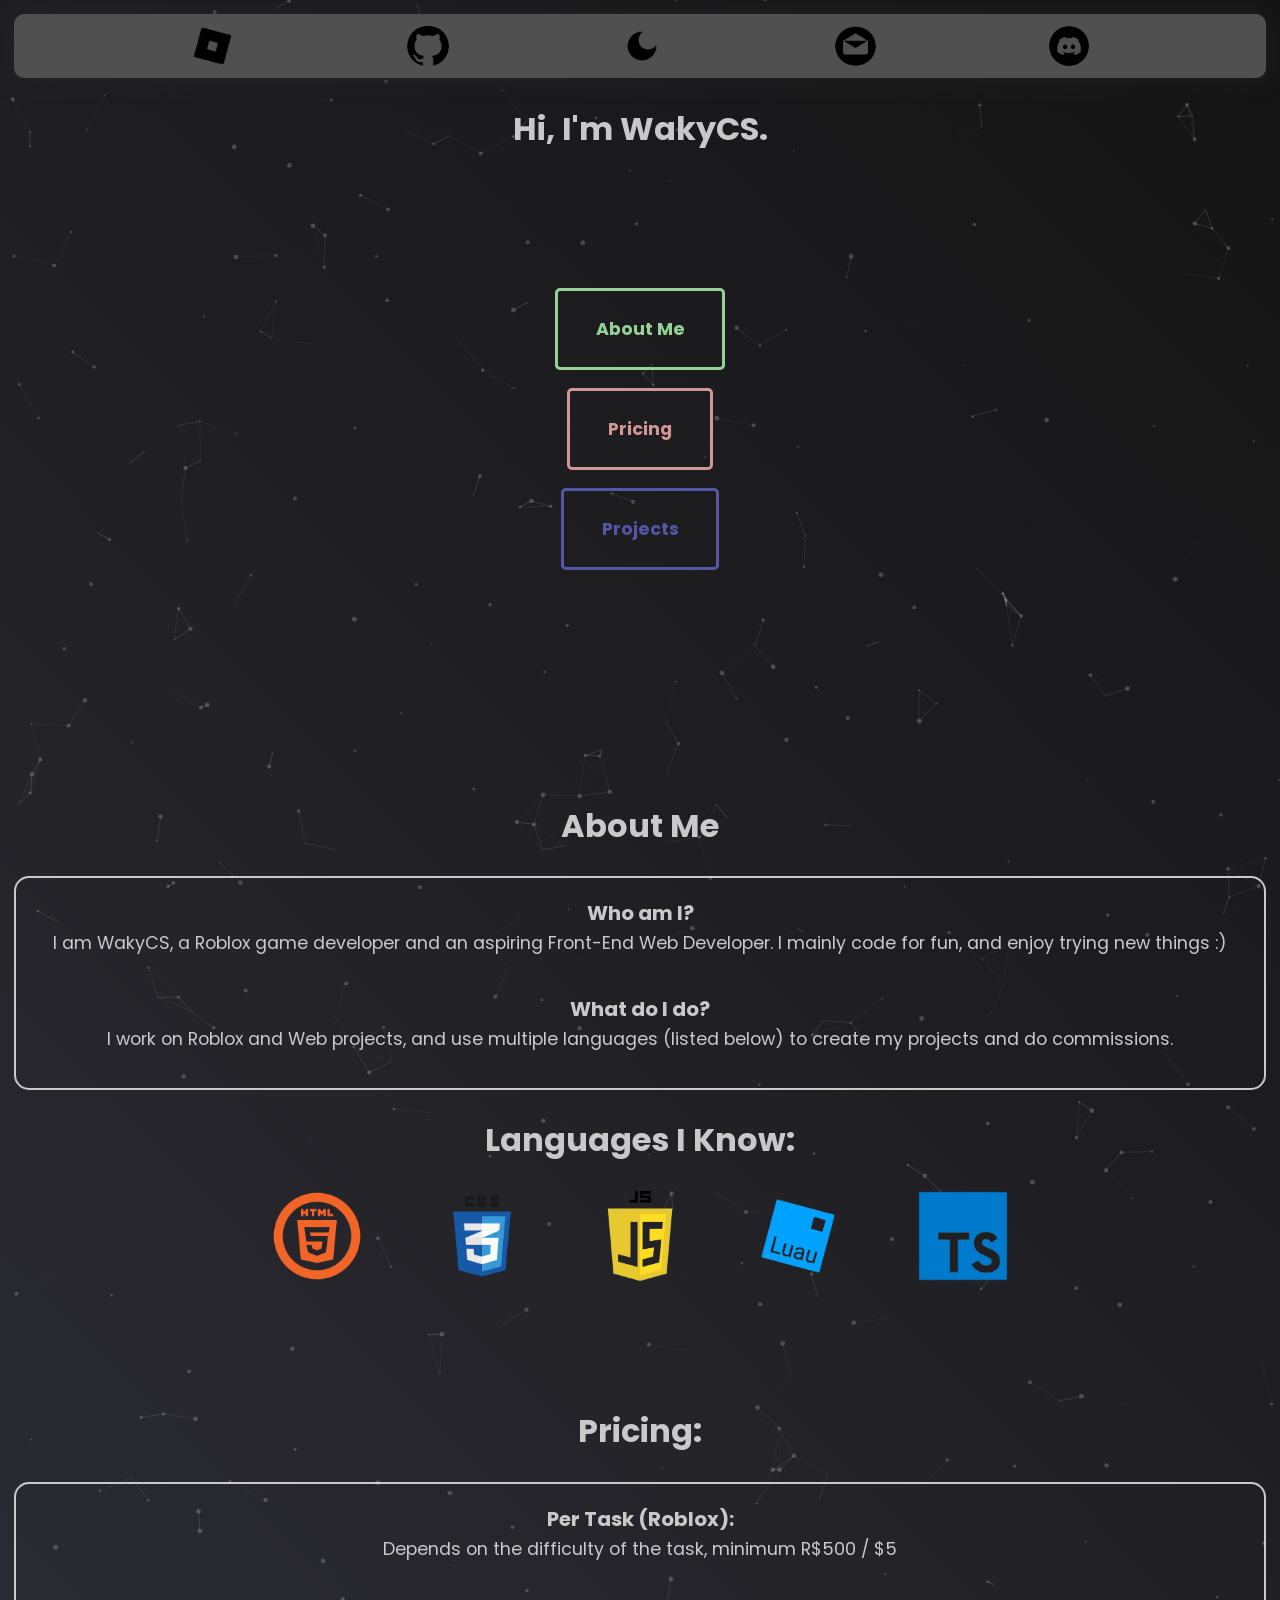
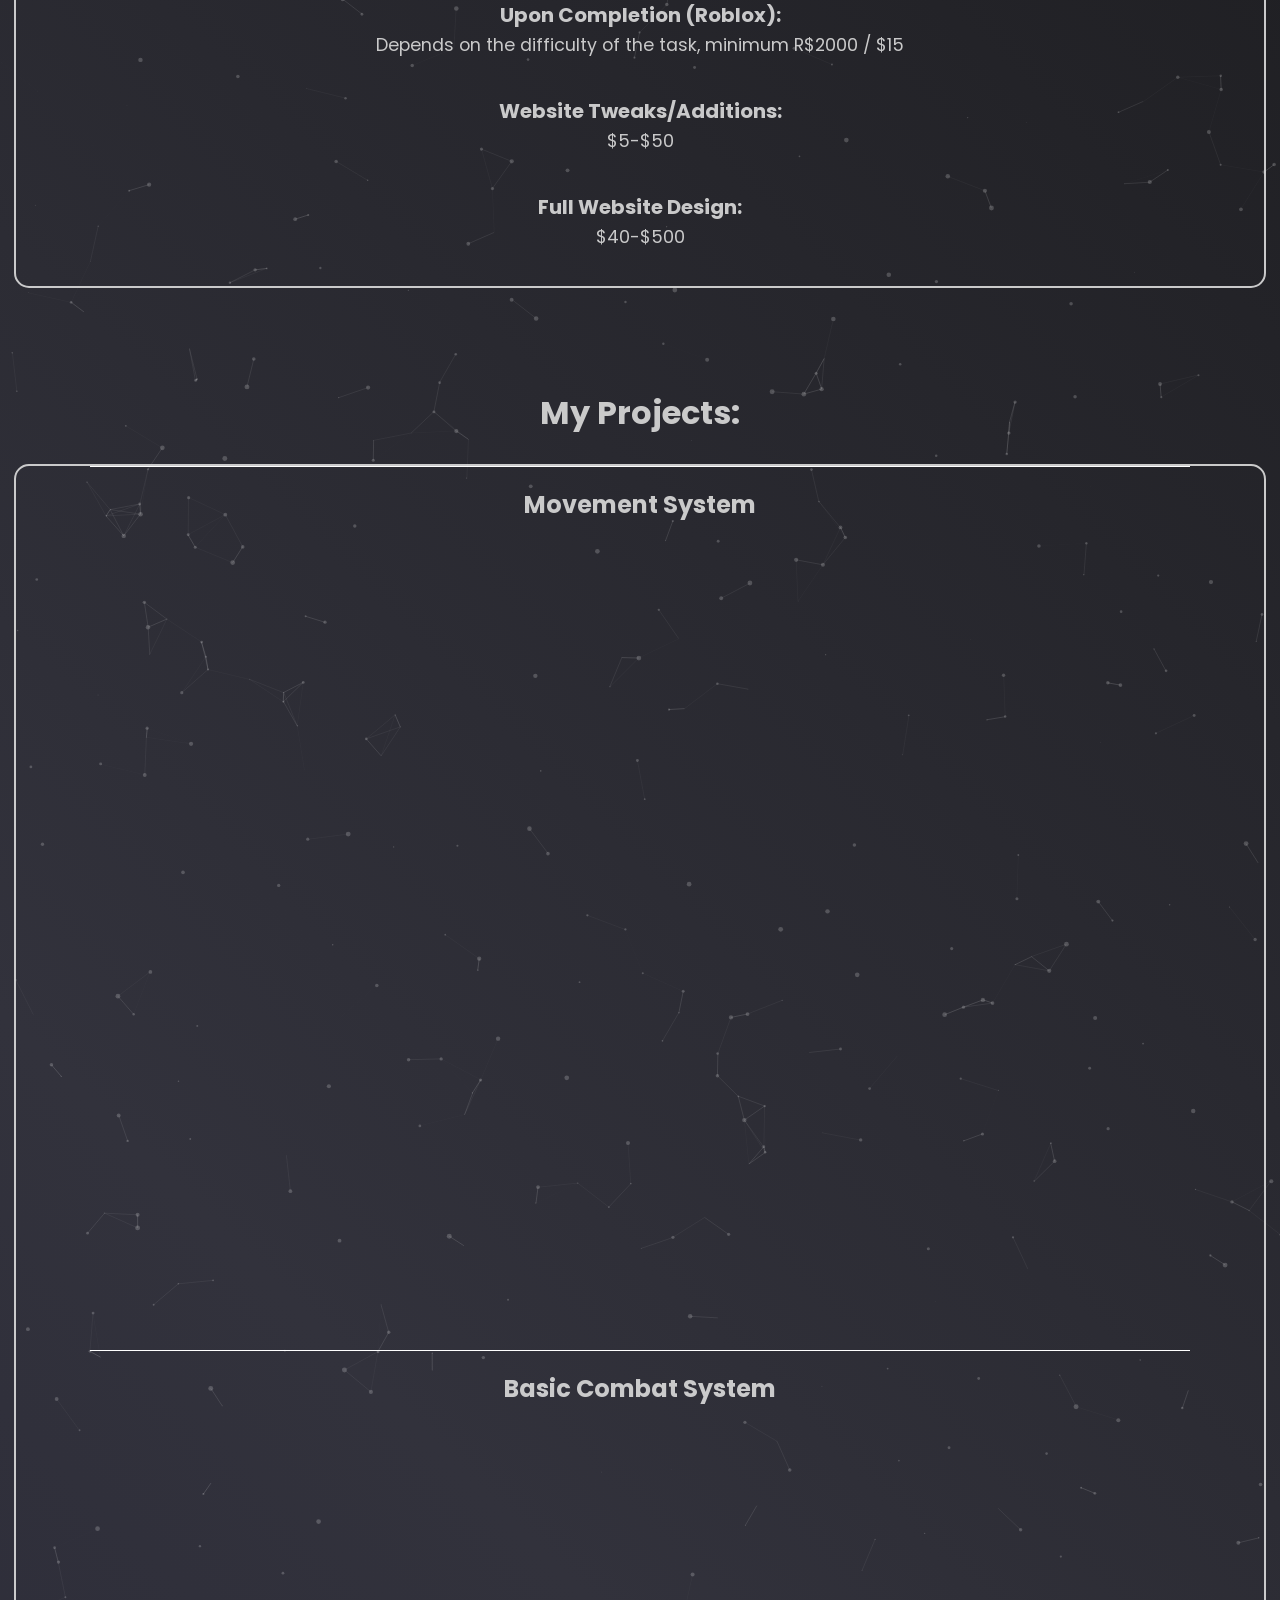
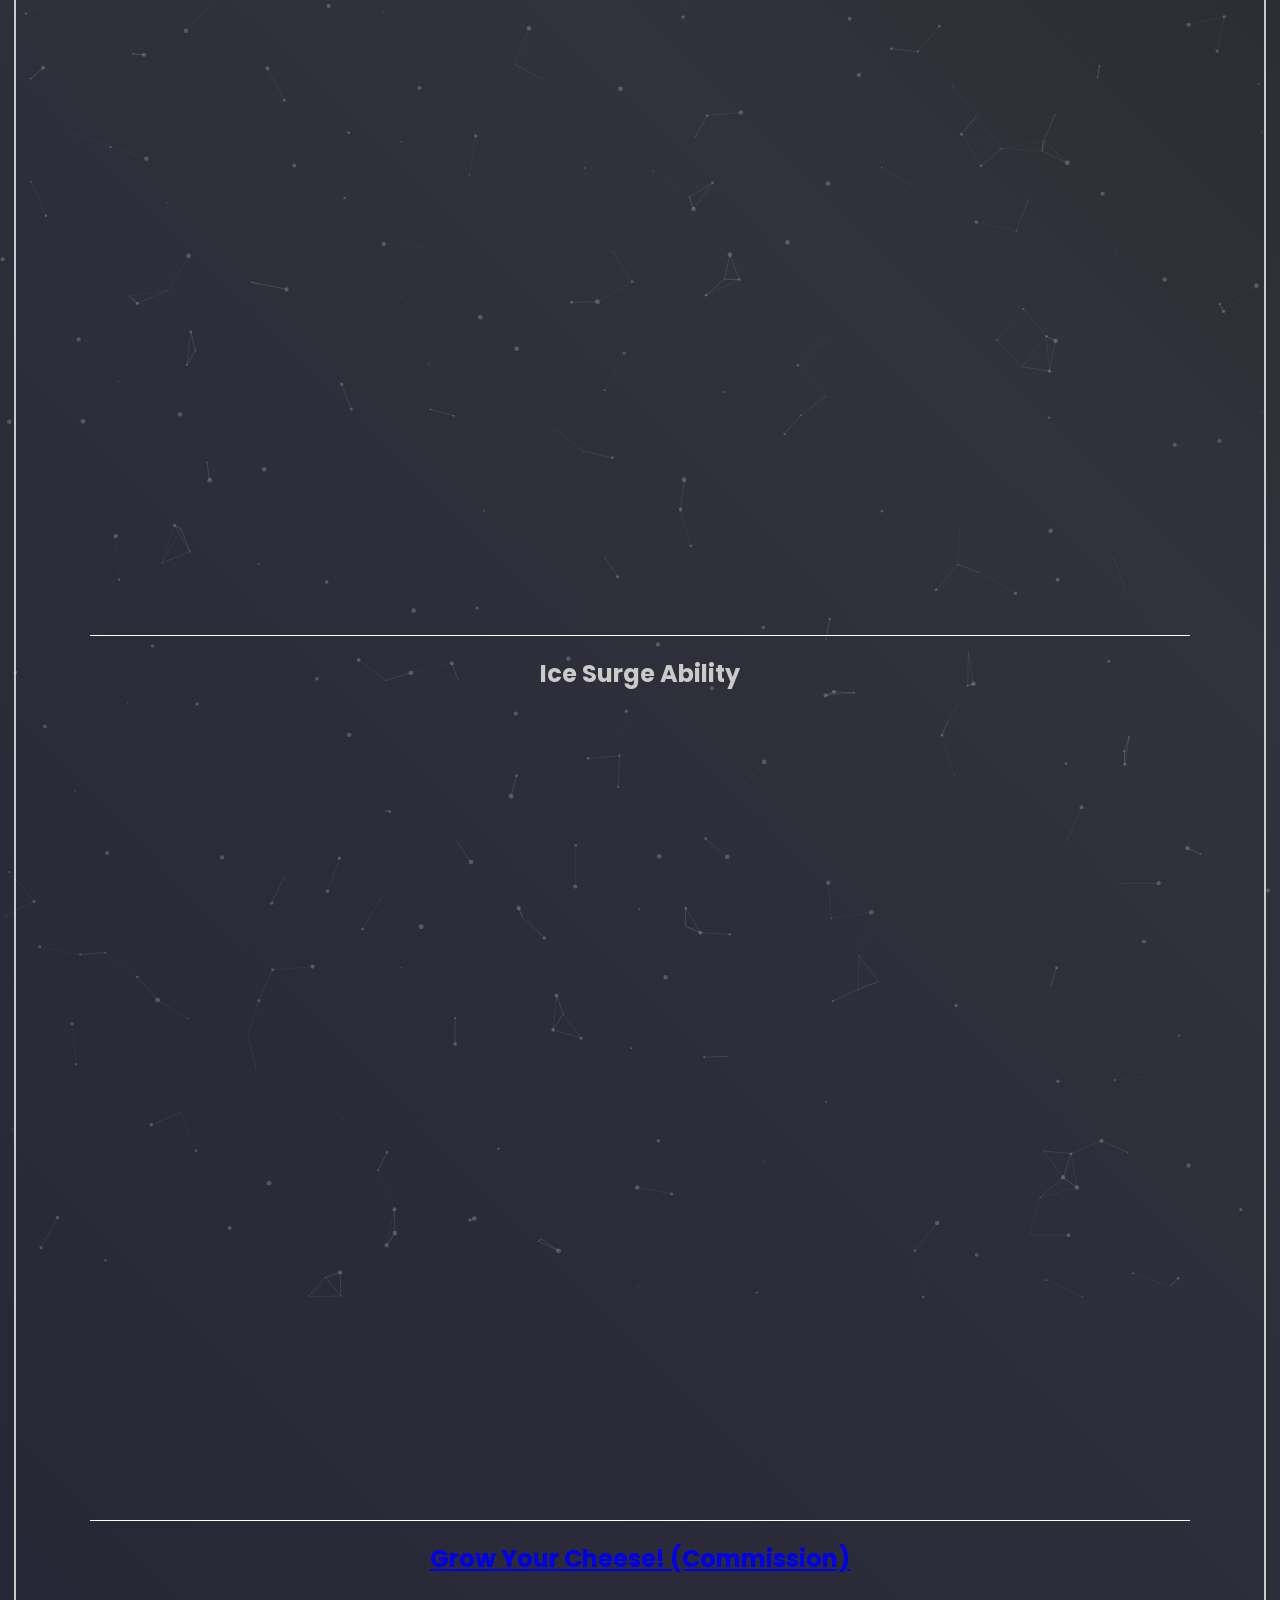
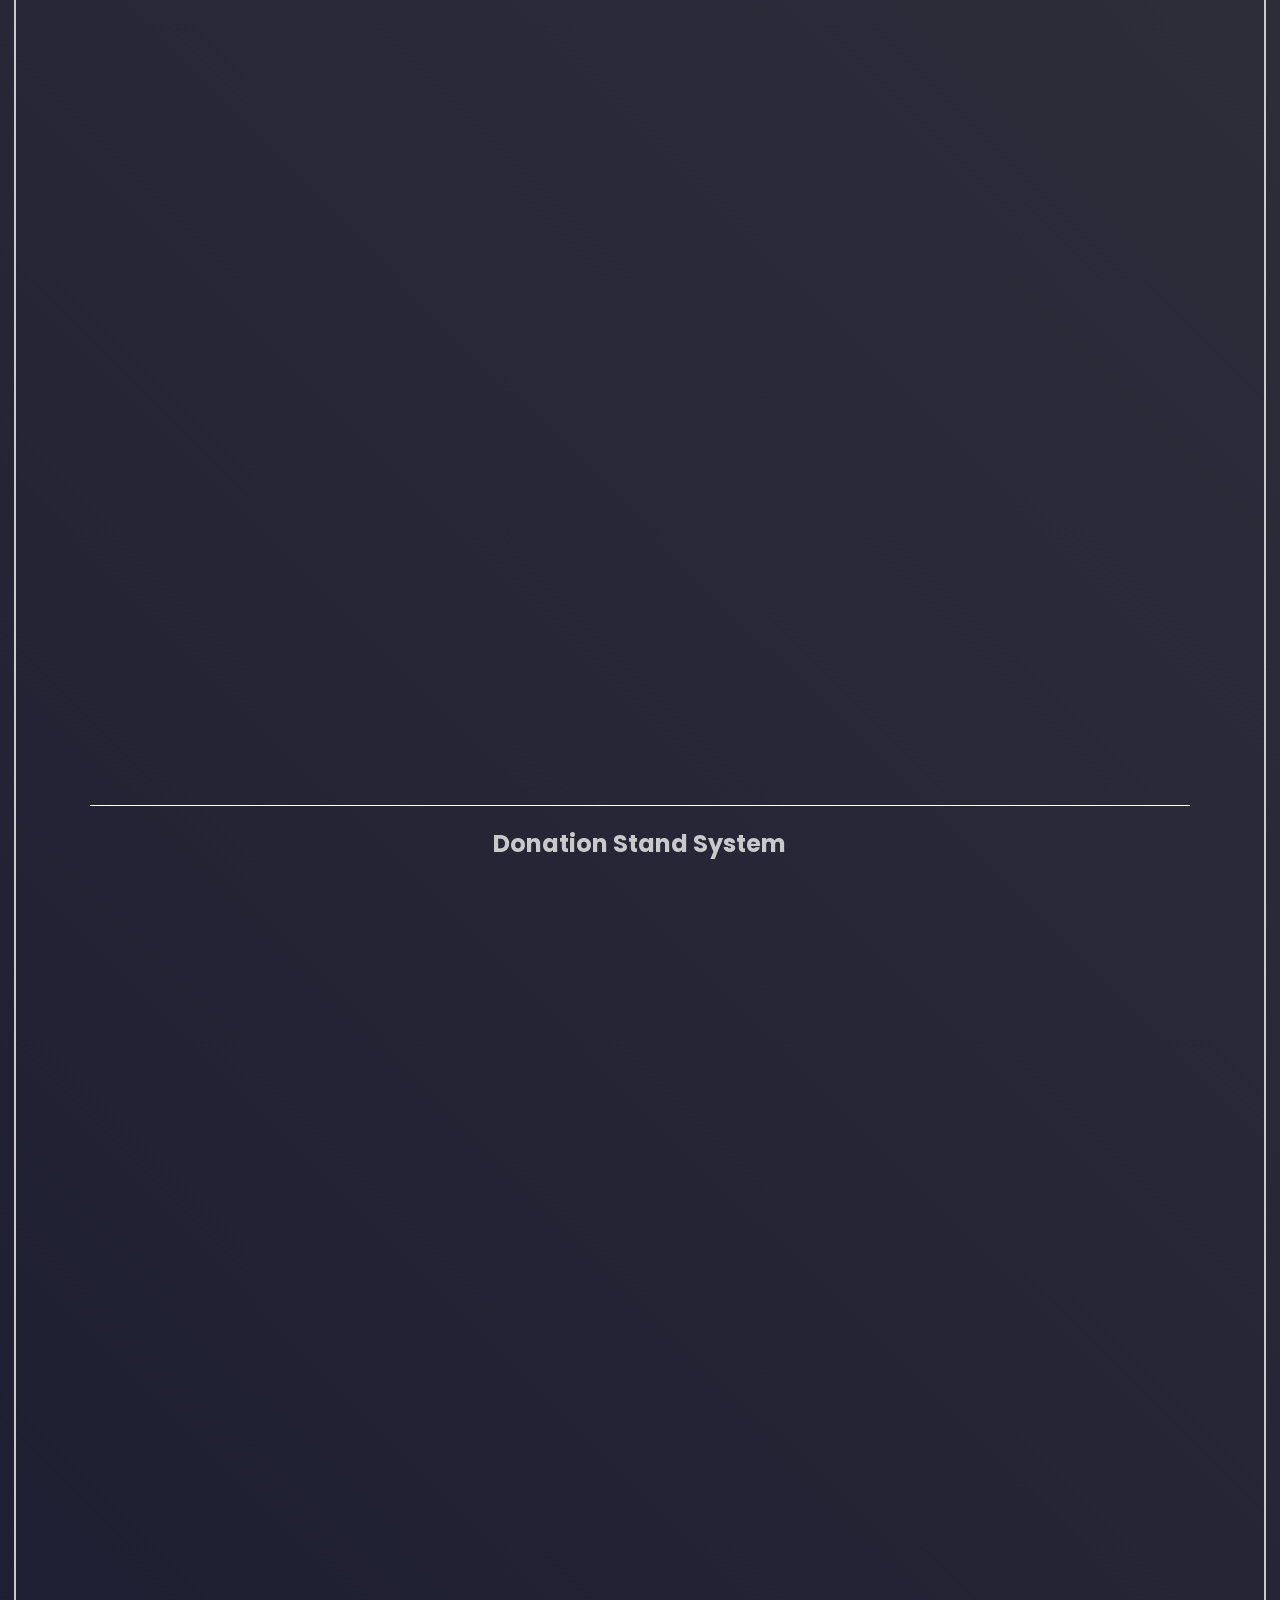
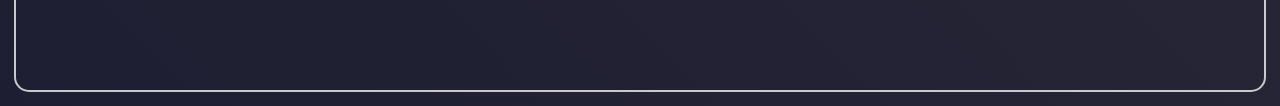
==== RobloxPortfolio/index.html @ a11b9a34 "added the entire website" ====
<html lang="en">
  <head>
    <meta charset="UTF-8" />
    <meta name="viewport" content="width=device-width, initial-scale=1.0" />
    <title>Portfolio</title>
    <script src="https://ajax.googleapis.com/ajax/libs/jquery/3.7.1/jquery.min.js"></script>
    <link rel="stylesheet" href="Scripts/styles.css" />
    <script src="Scripts/script.js" defer></script>
    <script src="Libraries/particles.min.js"></script>
  </head>
  <body class="body">
    <div id="particles"></div>
    <section class="top-bar darkmode">
      <img
        src="Images/RobloxLogo.png"
        alt="Roblox"
        class="media-button darkmode"
        id="https://www.roblox.com/users/8202411558/profile"
      />
      <img
        src="Images/GitHubLogo.png"
        alt="Github"
        class="media-button darkmode"
        id="https://github.com/WakyCS"
      />
      <img
        src="Images/DarkMode.png"
        alt="Light Mode"
        class="media-button darkmode"
        id="lightModeToggle"
      />
      <img
        src="Images/MailIcon.png"
        alt="Mail"
        class="media-button darkmode"
        id="mailto:wakycs@gmail.com"
      />
      <img
        src="Images/DiscordLogo.png"
        alt="Discord"
        class="media-button darkmode"
        id="https://discordapp.com/users/1148338769066471494"
      />
    </section>
    <section class="content-container darkmode">
      <div class="content darkmode">
        <h1 class="content-header darkmode">Hi, I'm WakyCS.</h1>
        <div class="button-container darkmode">
          <button class="aboutMeScrollButton darkmode">About Me</button>
        </div>
        <div class="button-container2 darkmode">
          <button class="pricingScrollButton darkmode">Pricing</button>
        </div>
        <div class="button-container2 darkmode">
          <button class="workScrollButton darkmode">Projects</button>
        </div>
      </div>
      <br /><br /><br /><br /><br /><br /><br /><br /><br /><br />
      <div class="content2 darkmode">
        <h1 class="content-header darkmode" id="section2">About Me</h1>
        <div class="content-outlined-container darkmode">
          <h3 class="content-subheader darkmode">Who am I?</h3>
          <p class="content-paragraph darkmode">
            I am WakyCS, a Roblox game developer and an aspiring Front-End Web
            Developer. I mainly code for fun, and enjoy trying new things :)
          </p>
          <h3 class="content-subheader darkmode">What do I do?</h3>
          <p class="content-paragraph darkmode">
            I work on Roblox and Web projects, and use multiple languages
            (listed below) to create my projects and do commissions.
          </p>
        </div>
        <h1 class="content-header darkmode">Languages I Know:</h1>
        <div class="tech-stack darkmode">
          <img
            src="Images/HTMLIcon.png"
            alt="HTML"
            class="tech-stack-language-icon"
            id="https://en.wikipedia.org/wiki/HTML"
          />
          <img
            src="Images/CSSIcon.png"
            alt="CSS"
            class="tech-stack-language-icon"
            id="https://en.wikipedia.org/wiki/CSS"
          />
          <img
            src="Images/JSIcon.png"
            alt="JavaScript"
            class="tech-stack-language-icon"
            id="https://en.wikipedia.org/wiki/JavaScript"
          />
          <img
            src="Images/LuauLogo.png"
            alt="LuaU"
            class="tech-stack-language-icon"
            id="https://luau.org"
          />
          <img
            src="Images/TypeScriptLogo.png"
            alt="TypeScript"
            class="tech-stack-language-icon"
            id="https://www.typescriptlang.org"
          />
        </div>
        <br />
        <br /><br />
        <br />
        <h1 class="content-header darkmode">Pricing:</h1>
        <div class="content-outlined-container darkmode">
          <h3 class="content-subheader darkmode">Per Task (Roblox):</h3>
          <p class="content-paragraph darkmode">
            Depends on the difficulty of the task, minimum R$500 / $5
          </p>
          <h3 class="content-subheader darkmode">Upon Completion (Roblox):</h3>
          <p class="content-paragraph darkmode">
            Depends on the difficulty of the task, minimum R$2000 / $15
          </p>
          <h3 class="content-subheader darkmode">Website Tweaks/Additions:</h3>
          <p class="content-paragraph darkmode">$5-$50</p>
          <h3 class="content-subheader darkmode">Full Website Design:</h3>
          <p class="content-paragraph darkmode">$40-$500</p>
        </div>
        <br /><br /><br />
        <h1 class="content-header darkmode">My Projects:</h1>
        <div class="content-outlined-container darkmode">
          <div class="project-div darkmode">
            <h2>Movement System</h2>
            <iframe
              class="project-video-example"
              src="https://www.youtube.com/embed/BAehYFYh46E"
              title="2025 02 01 22 53 11"
              frameborder="0"
              allow="accelerometer; autoplay; clipboard-write; encrypted-media; gyroscope; picture-in-picture; web-share"
              referrerpolicy="strict-origin-when-cross-origin"
              allowfullscreen
            ></iframe>
          </div>
          <div class="project-div darkmode">
            <h2>Basic Combat System</h2>
            <iframe
              class="project-video-example"
              src="https://www.youtube.com/embed/g2cL4lu8UC0"
              title="combat system"
              frameborder="0"
              allow="accelerometer; autoplay; clipboard-write; encrypted-media; gyroscope; picture-in-picture; web-share"
              referrerpolicy="strict-origin-when-cross-origin"
              allowfullscreen
            ></iframe>
          </div>
          <div class="project-div darkmode">
            <h2>Ice Surge Ability</h2>
            <iframe
              class="project-video-example"
              src="https://www.youtube.com/embed/FiGpr1hB0EI"
              title="ice spike move"
              frameborder="0"
              allow="accelerometer; autoplay; clipboard-write; encrypted-media; gyroscope; picture-in-picture; web-share"
              referrerpolicy="strict-origin-when-cross-origin"
              allowfullscreen
            ></iframe>
          </div>
          <div class="project-div darkmode">
            <a
              href="https://www.roblox.com/games/112923321180556/Grow-Your-Cheese"
              ><h2>Grow Your Cheese! (Commission)</h2></a
            >
            <iframe
              class="project-video-example"
              src="https://www.youtube.com/embed/b_Ngo6gjRcE"
              title="Full Cheese Game Showcase"
              frameborder="0"
              allow="accelerometer; autoplay; clipboard-write; encrypted-media; gyroscope; picture-in-picture; web-share"
              referrerpolicy="strict-origin-when-cross-origin"
              allowfullscreen
            ></iframe>
          </div>
          <div class="project-div darkmode">
            <h2>Donation Stand System</h2>
            <iframe
              class="project-video-example"
              src="https://www.youtube.com/embed/kWxqJUeOyME"
              title="donation system"
              frameborder="0"
              allow="accelerometer; autoplay; clipboard-write; encrypted-media; gyroscope; picture-in-picture; web-share"
              referrerpolicy="strict-origin-when-cross-origin"
              allowfullscreen
            ></iframe>
          </div>
        </div>
      </div>
    </section>
  </body>
</html>
---- RobloxPortfolio/Scripts/styles.css ----
@import url('https://fonts.googleapis.com/css2?family=Poppins:ital,wght@0,100;0,200;0,300;0,400;0,500;0,600;0,700;0,800;0,900;1,100;1,200;1,300;1,400;1,500;1,600;1,700;1,800;1,900&display=swap');
@keyframes fade-in {
    0% {
        opacity: 0;
    }
    50% {
        opacity: 1;
    }
    100% {
        opacity: 1;
    }
}
@keyframes fade-in-bottom {
    0% {
        opacity: 0;
        transform: translateY(200%);
    }
    50% {
        opacity: 0.4;
    }
    100% {
        opacity: 1;
        transform: translateY(0);
    }
}
@keyframes fade-in-right {
    0% {
        opacity: 0;
        transform: translateX(75%);
    }
    50% {
        opacity: 0.4;
    }
    100% {
        opacity: 1;
        transform: translateX(0);
    }
}
.accordion-content {
    display: none;
}
.darkmode {
    font-family: Poppins;
    color: rgba(220, 220, 220, 0.9);
    text-align: center;
}
.lightmode {
    font-family: Poppins;
    color: rgba(10, 10, 10, 1);
    text-align: center;
}
.active {
    display:block;
}
body {
    padding: 0.5%;
    z-index: auto;
    background: linear-gradient(45deg, rgba(30, 30, 50, 1), rgba(50, 50, 60, 1), rgba(20, 20, 20, 1));
    height: auto;
}
.darkmode[class*="top-bar"] {
    z-index: 10;
    background: rgba(80, 80, 80, 1);
    padding: 0.5rem;
    border-radius: 10px;
    transition: all .5s;
    position: sticky;
    top: 1%;
    display: flex;
    justify-content: space-evenly;
    filter: drop-shadow(0 0 0.7rem rgba(40, 40, 40, 0.6));
}
.darkmode[class*="media-button"] {
    transition: all 0.3s;
    cursor: pointer;
    border-radius: 100px;
    height: 2.5rem;
    margin: 0.25rem;
}
.darkmode[class*="media-button"]:hover {
    background: rgba(111, 111, 111, 1);
    transform: scale(1.1) rotate(-10deg);
}
.lightmode[class*="top-bar"] {
    z-index: 10;
    background: rgba(220, 220, 220, 1);
    padding: 0.5rem;
    border-radius: 10px;
    position: sticky;
    top: 1%;
    transition: all .5s;
    display: flex;
    justify-content: space-evenly;
    filter: drop-shadow(0 0 0.7rem rgba(180, 180, 180, 0.6));
}
.lightmode[class*="media-button"] {
    transition: all 0.3s;
    cursor: pointer;
    border-radius: 100px;
    height: 2.5rem;
    margin: 0.25rem;
}
.lightmode[class*="media-button"]:hover {
    background: rgba(250, 250, 250, 1);
    transform: scale(1.1) rotate(10deg);
}
.media-button:active {
    transform: scale(0.9);
}
.content-outlined-container {
    border: 2px solid;
    padding-left: 1%;
    padding-right: 1%;
    border-radius: 15px;
}
.content-subheader {
    font-weight: bold;
    font-size: 125%;
}
.content-header {
    font-size: 200%;
    position: relative;
    z-index: 1;
}
.content-paragraph {
    font-size: 110%;
    position: relative;
    z-index: 1;
    top: -2vh;
}
.darkmode[class*="aboutMeScrollButton"] {
    border: 3px solid;
    font-size: 110%;
    font-weight: bold;
    border-radius: 5px;
    padding: 2% 3%;
    color: rgba(180, 255, 180, 0.8);
    cursor: pointer;
    background: transparent;
    transition: all 0.3s;
    text-align: center;
    position: relative;
    top: 5vh;
}
.darkmode[class*="aboutMeScrollButton"]:hover {
    color: rgba(100, 255, 100, 1);
    transform: scale(1.05);
}
.lightmode[class*="aboutMeScrollButton"] {
    border: 3px solid;
    font-size: 110%;
    font-weight: bold;
    border-radius: 5px;
    padding: 2% 3%;
    color: rgba(140, 90, 90, 0.8);
    cursor: pointer;
    background: transparent;
    transition: all 0.3s;
    text-align: center;
    position: relative;
    top: 5vh;
}
.darkmode[class*="pricingScrollButton"] {
    border: 3px solid;
    font-size: 110%;
    font-weight: bold;
    border-radius: 5px;
    padding: 2% 3%;
    color: rgba(255, 180, 180, 0.8);
    cursor: pointer;
    background: transparent;
    transition: all 0.3s;
    text-align: center;
    position: relative;
    top: 5vh;
}
.lightmode[class*="pricingScrollButton"] {
    border: 3px solid;
    font-size: 110%;
    font-weight: bold;
    border-radius: 5px;
    padding: 2% 3%;
    color: rgba(140, 15, 140, 0.8);
    cursor: pointer;
    background: transparent;
    transition: all 0.3s;
    text-align: center;
    position: relative;
    top: 5vh;
}
.darkmode[class*="pricingScrollButton"]:hover {
    color: rgba(255, 100, 100, 1);
    transform: scale(1.05);
}
.lightmode[class*="aboutMeScrollButton"]:hover {
    color: rgba(120, 70, 70, 1);
    transform: scale(1.05);
}
.lightmode[class*="pricingScrollButton"]:hover {
    color: rgba(200, 10, 200, 1);
    transform: scale(1.05);
}
.darkmode[class*="workScrollButton"] {
    border: 3px solid;
    font-size: 110%;
    font-weight: bold;
    border-radius: 5px;
    padding: 2% 3%;
    color: rgba(100, 100, 200, 0.8);
    cursor: pointer;
    background: transparent;
    transition: all 0.3s;
    text-align: center;
    position: relative;
    top: 5vh;
}
.darkmode[class*="workScrollButton"]:hover {
    color: rgba(50, 50, 255, 1);
    transform: scale(1.05);
}
.lightmode[class*="workScrollButton"] {
    border: 3px solid;
    font-size: 110%;
    font-weight: bold;
    border-radius: 5px;
    padding: 2% 3%;
    color: rgba(30, 150, 200, 0.8);
    cursor: pointer;
    background: transparent;
    transition: all 0.3s;
    text-align: center;
    position: relative;
    top: 5vh;
}
.lightmode[class*="workScrollButton"]:hover {
    color: rgba(20, 200, 255, 1);
    transform: scale(1.05);
}
.button-container {
    display: flex;
    justify-content: center;
    margin-top: 10vh;
}
.button-container2 {
    display: flex;
    justify-content: center;
    margin-top: 2vh;
}
#particles {
    top: 0;
    bottom: 0;
    right: 0;
    left: 0;
    position: absolute;
    z-index: -99999;
    height: 500vh;   
}
.tech-stack {
    display: flex;
    justify-content: center;
}
.tech-stack-language-icon {
    height: 10vh;
    padding-left: 3%;
    padding-right: 3%;
    transition: all 0.2s;
    cursor: pointer;
}
.tech-stack-language-icon:hover {
    transform: scale(1.15);
}

.accordion-container {
    border-radius: 15px;
    border: none;
    width: 65vw;
    position: relative;
    left: 14vw;
}
.darkmode[class*="accordion-button"] {
    width: 100%;
    background: linear-gradient(50deg, rgba(80, 80, 80, 1), rgba(90, 90, 90, 1));
    background-size: 150% 150%;
    border: 3px solid transparent;
    border-radius: 5px;
    height: 7vh;
    transition: all .2s;
    cursor: pointer;
}
.lightmode[class*="accordion-button"] {
    width: 100%;
    background: linear-gradient(50deg, rgba(160, 160, 160, 1), rgba(170, 170, 170, 1));
    border: 3px solid transparent;
    border-radius: 5px;
    height: 7vh;
    transition: all .2s;
    cursor: pointer;
}
.project-video-example {
    border: none;
    width: 70vw;
    height: 85vh;
    padding-bottom: 4%;
}
.darkmode[class*="project-div"] {
    border-top: 1px solid white;
    width: 90%;
    position: relative;
    left: 5%;
}
.lightmode[class*="project-div"] {
    border-top: 1px solid black;
    width: 90%;
    position: relative;
    left: 5%;
}
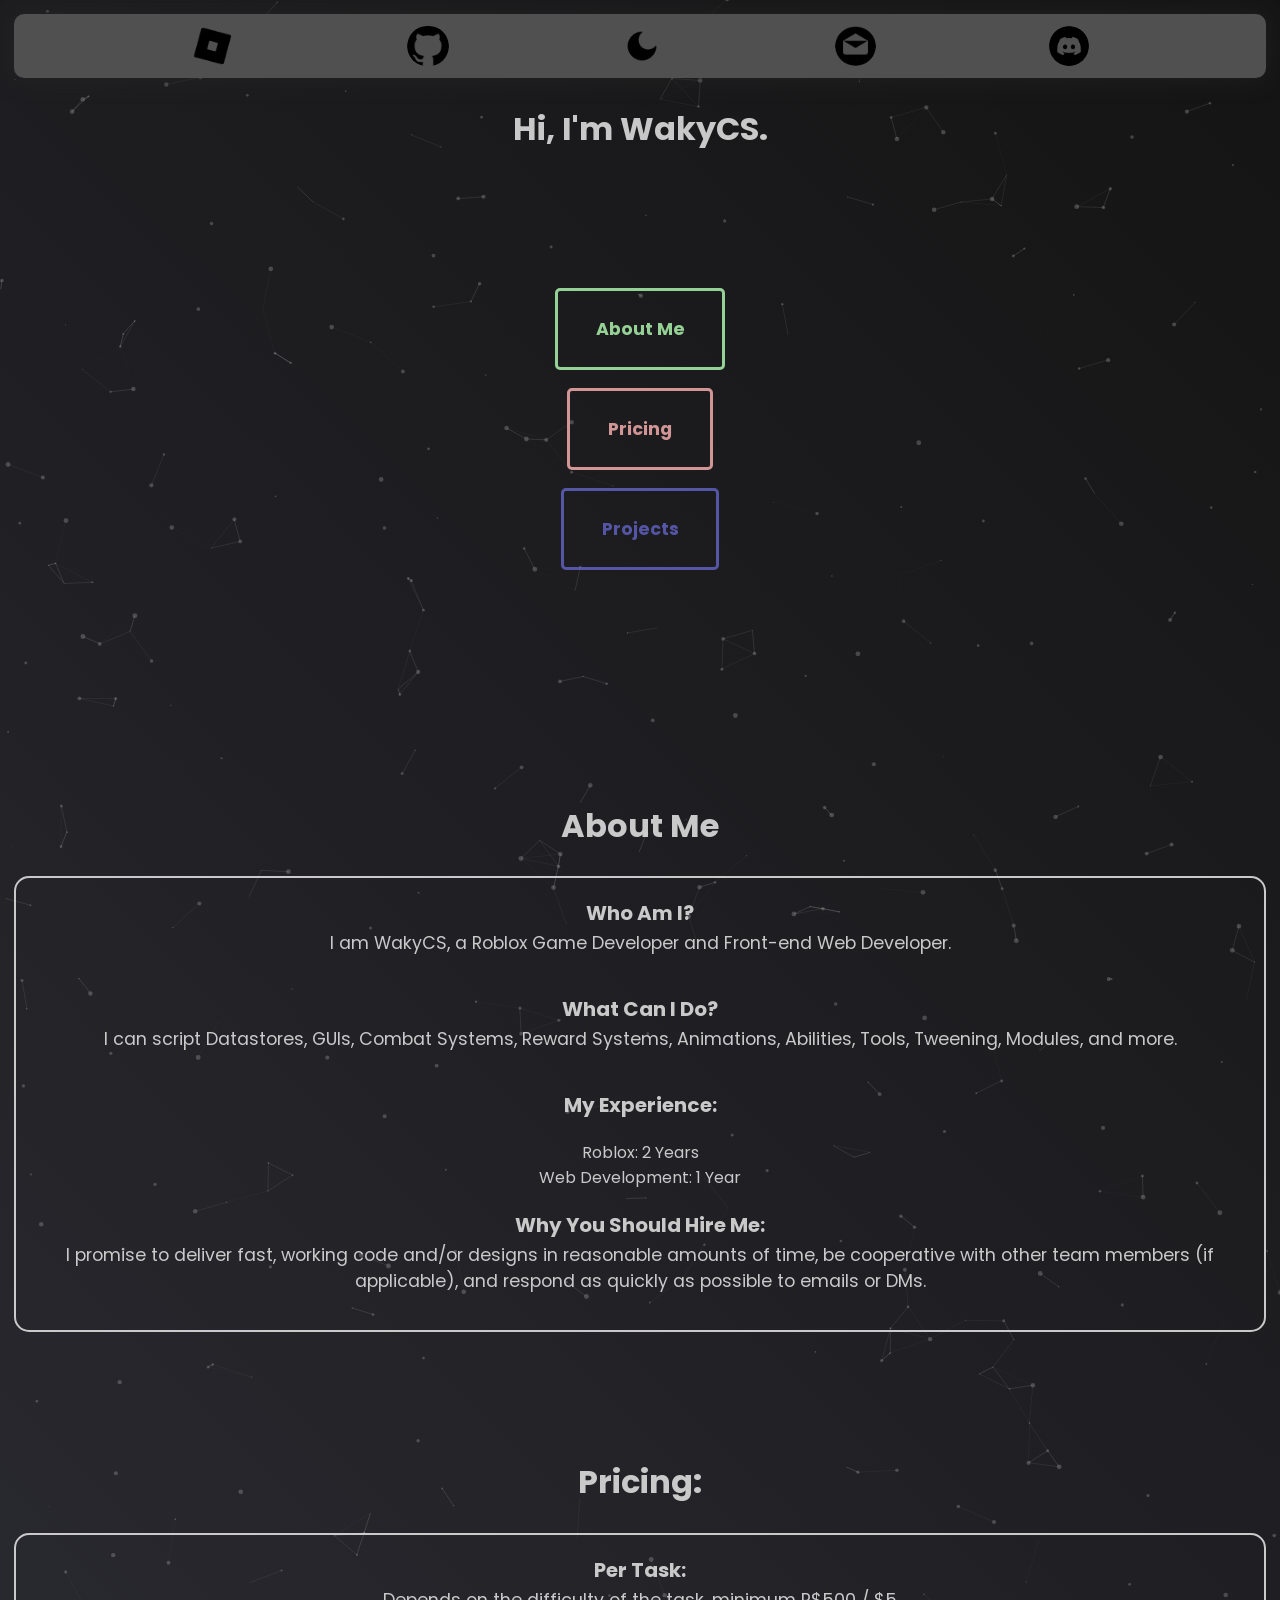
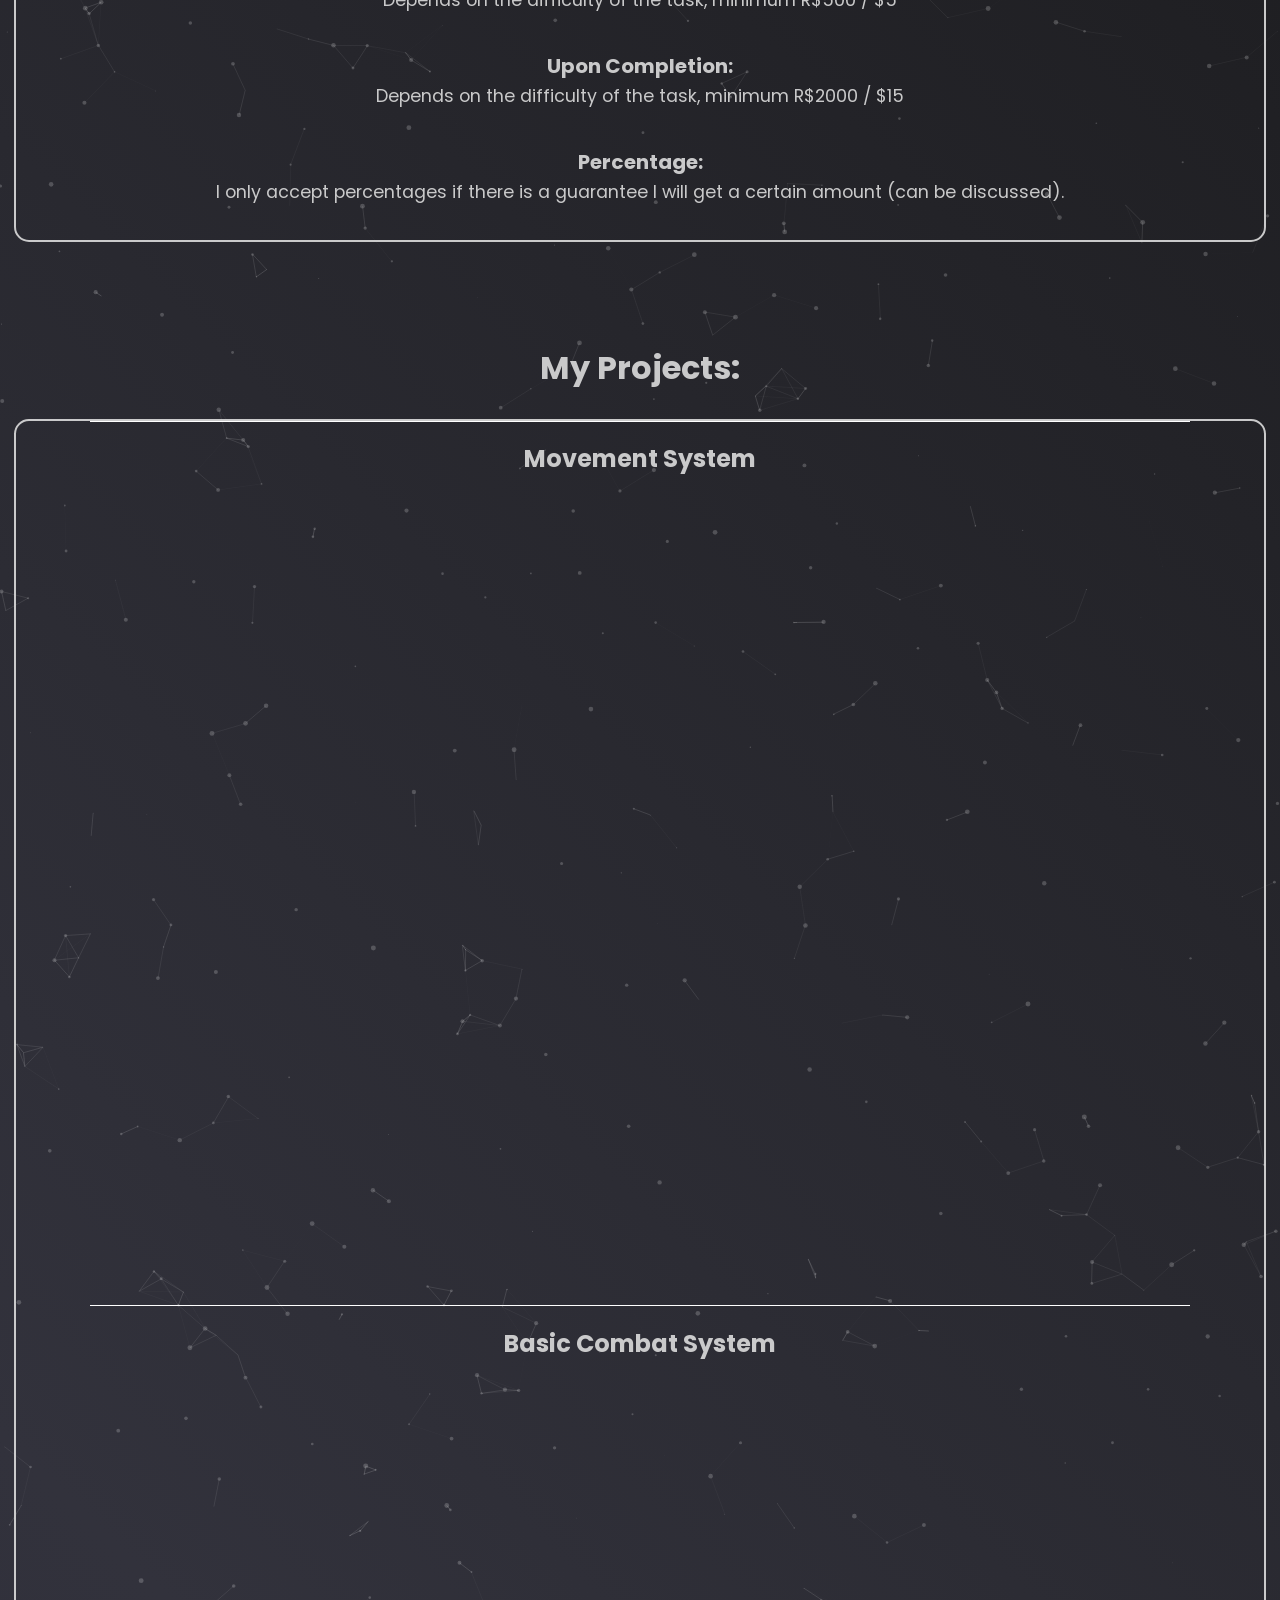
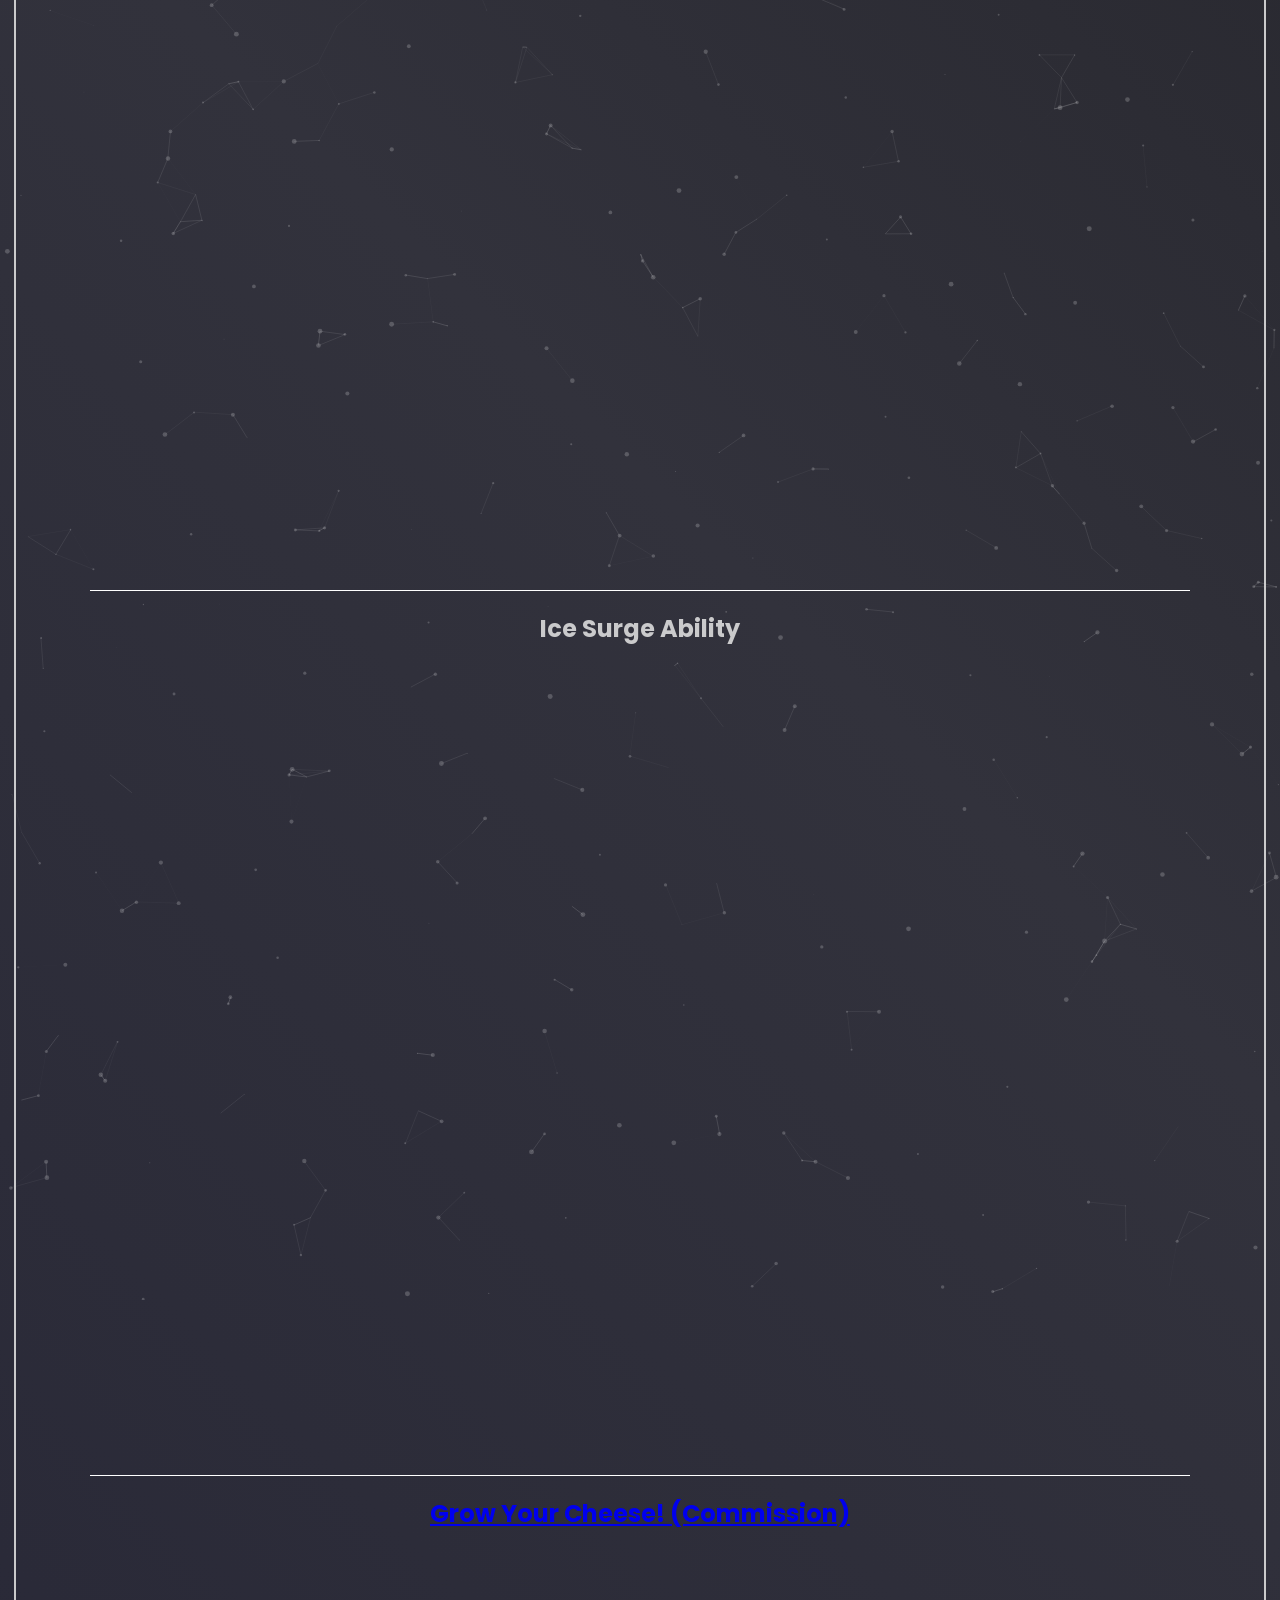
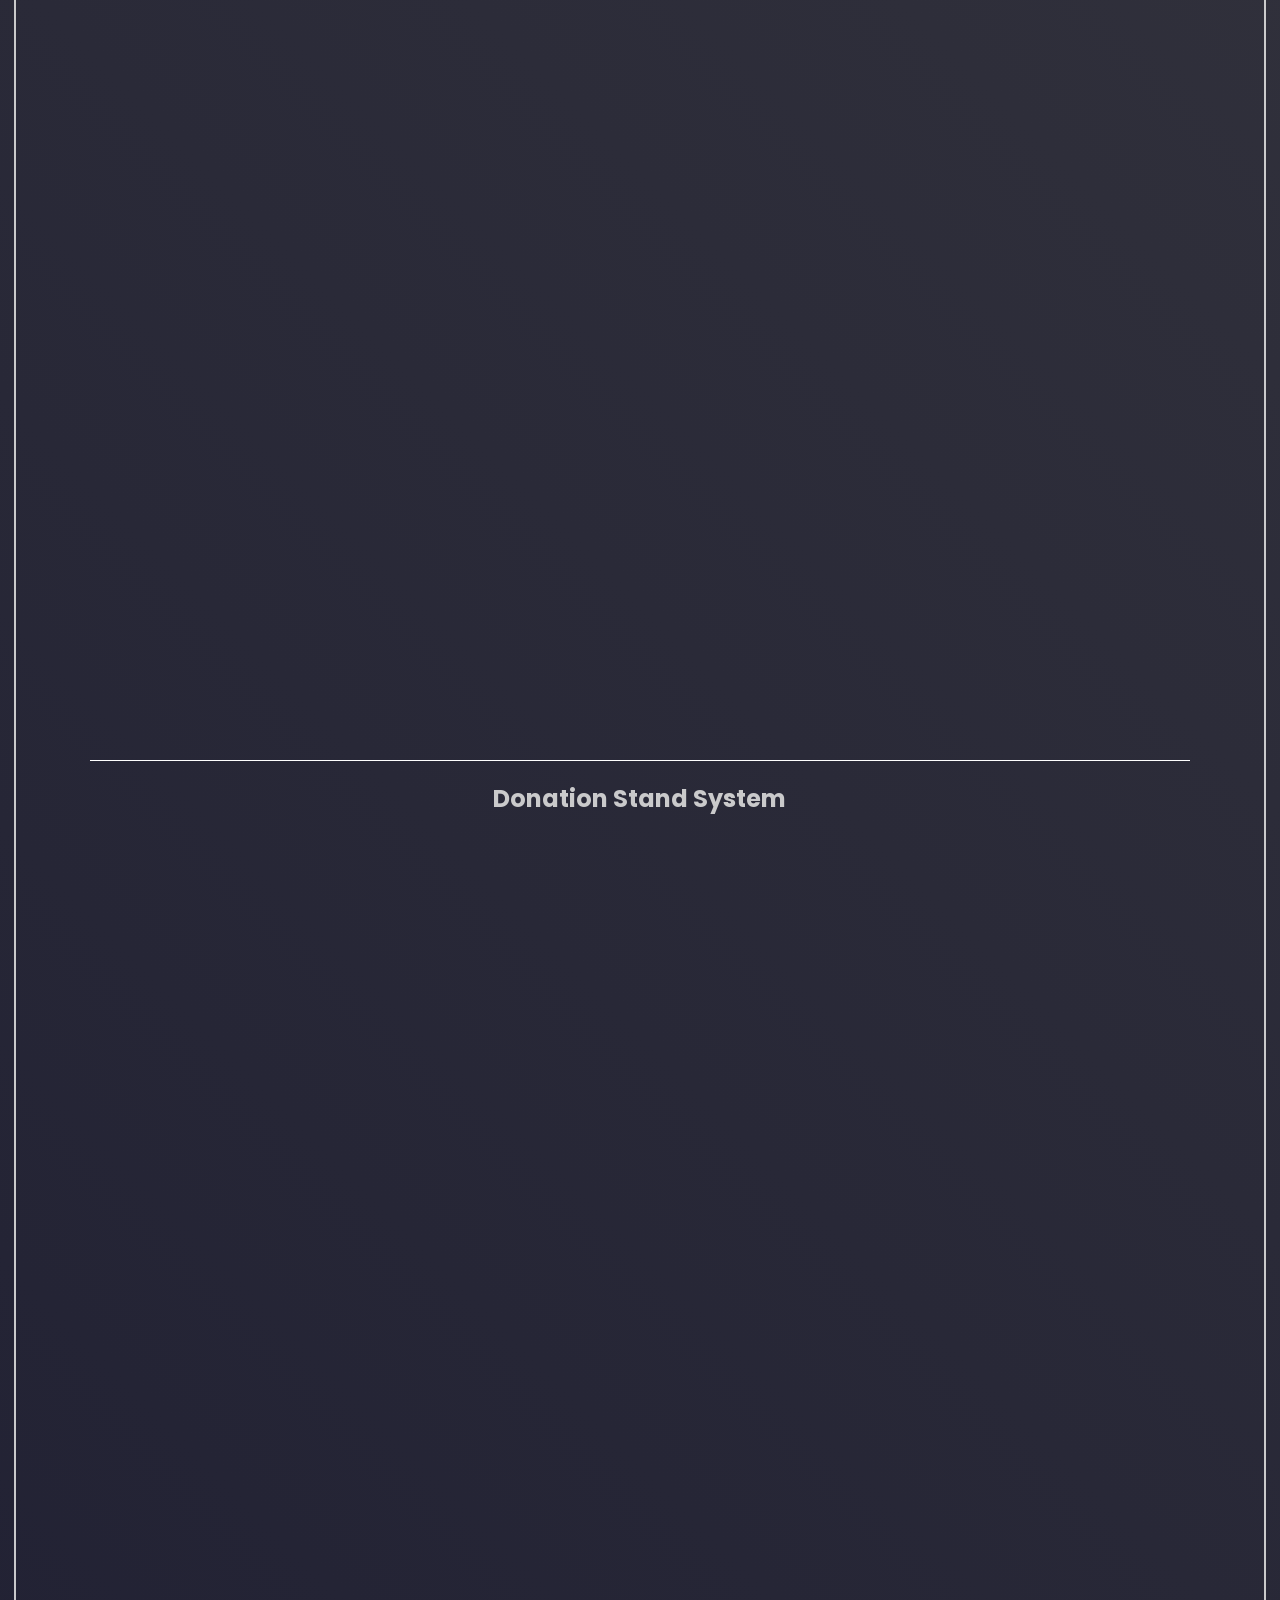
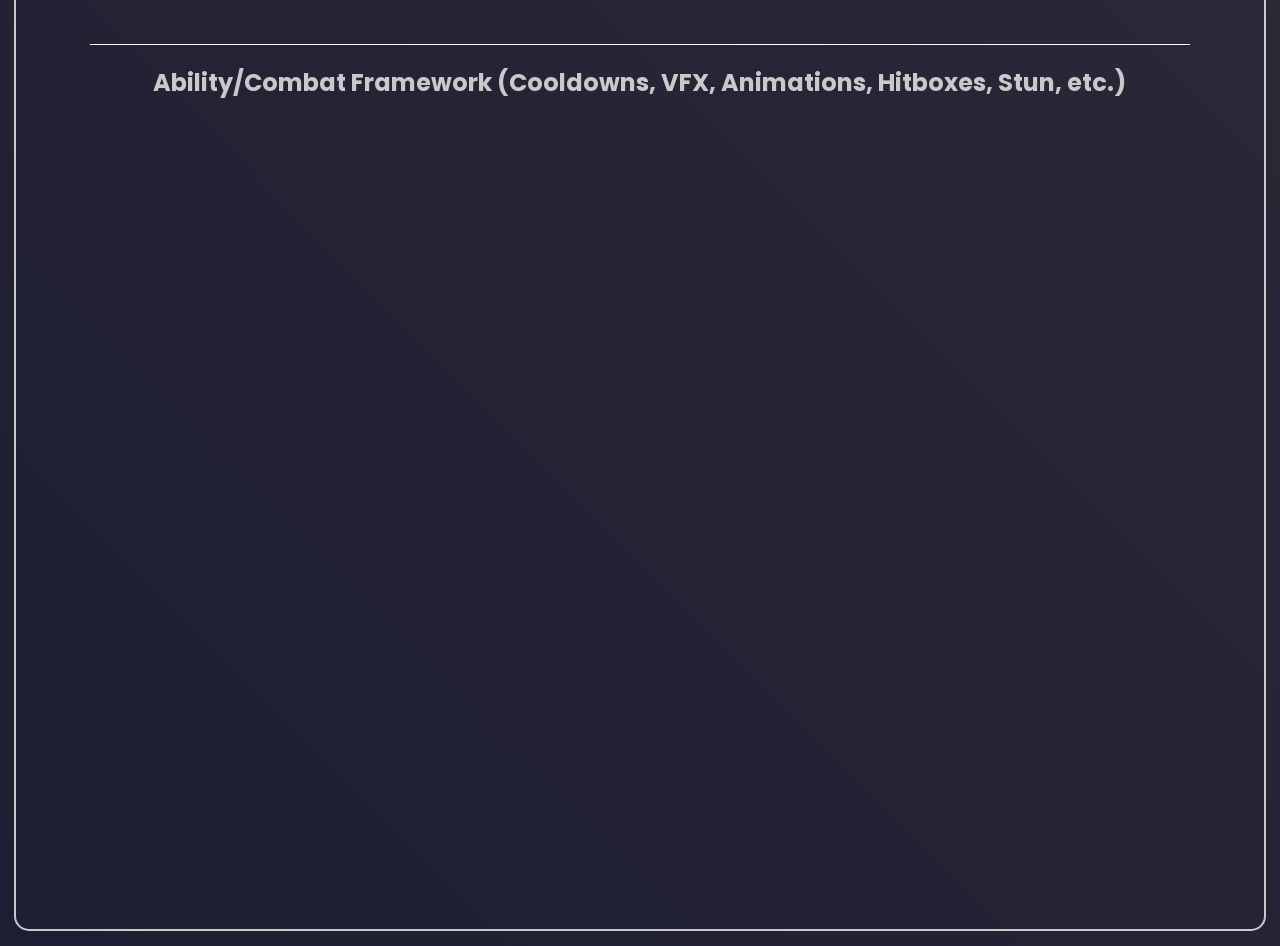
==== commit ba2688f7: "added some stuffs" ====
--- a/RobloxPortfolio/index.html
+++ b/RobloxPortfolio/index.html
@@ -59,67 +59,45 @@
       <div class="content2 darkmode">
         <h1 class="content-header darkmode" id="section2">About Me</h1>
         <div class="content-outlined-container darkmode">
-          <h3 class="content-subheader darkmode">Who am I?</h3>
+          <h3 class="content-subheader darkmode">Who Am I?</h3>
           <p class="content-paragraph darkmode">
-            I am WakyCS, a Roblox game developer and an aspiring Front-End Web
-            Developer. I mainly code for fun, and enjoy trying new things :)
+            I am WakyCS, a Roblox Game Developer and Front-end Web Developer.
           </p>
-          <h3 class="content-subheader darkmode">What do I do?</h3>
+          <h3 class="content-subheader darkmode">What Can I Do?</h3>
           <p class="content-paragraph darkmode">
-            I work on Roblox and Web projects, and use multiple languages
-            (listed below) to create my projects and do commissions.
+            I can script Datastores, GUIs, Combat Systems, Reward Systems,
+            Animations, Abilities, Tools, Tweening, Modules, and more.
           </p>
-        </div>
-        <h1 class="content-header darkmode">Languages I Know:</h1>
-        <div class="tech-stack darkmode">
-          <img
-            src="Images/HTMLIcon.png"
-            alt="HTML"
-            class="tech-stack-language-icon"
-            id="https://en.wikipedia.org/wiki/HTML"
-          />
-          <img
-            src="Images/CSSIcon.png"
-            alt="CSS"
-            class="tech-stack-language-icon"
-            id="https://en.wikipedia.org/wiki/CSS"
-          />
-          <img
-            src="Images/JSIcon.png"
-            alt="JavaScript"
-            class="tech-stack-language-icon"
-            id="https://en.wikipedia.org/wiki/JavaScript"
-          />
-          <img
-            src="Images/LuauLogo.png"
-            alt="LuaU"
-            class="tech-stack-language-icon"
-            id="https://luau.org"
-          />
-          <img
-            src="Images/TypeScriptLogo.png"
-            alt="TypeScript"
-            class="tech-stack-language-icon"
-            id="https://www.typescriptlang.org"
-          />
+          <h3 class="content-subheader darkmode">My Experience:</h3>
+          <ul class="content-bullet">
+            <li class="contentListItem">Roblox: 2 Years</li>
+            <li class="contentListItem">Web Development: 1 Year</li>
+          </ul>
+          <h3 class="content-subheader darkmode">Why You Should Hire Me:</h3>
+          <p class="content-paragraph darkmode">
+            I promise to deliver fast, working code and/or designs in reasonable
+            amounts of time, be cooperative with other team members (if
+            applicable), and respond as quickly as possible to emails or DMs.
+          </p>
         </div>
         <br />
         <br /><br />
         <br />
         <h1 class="content-header darkmode">Pricing:</h1>
         <div class="content-outlined-container darkmode">
-          <h3 class="content-subheader darkmode">Per Task (Roblox):</h3>
+          <h3 class="content-subheader darkmode">Per Task:</h3>
           <p class="content-paragraph darkmode">
             Depends on the difficulty of the task, minimum R$500 / $5
           </p>
-          <h3 class="content-subheader darkmode">Upon Completion (Roblox):</h3>
+          <h3 class="content-subheader darkmode">Upon Completion:</h3>
           <p class="content-paragraph darkmode">
             Depends on the difficulty of the task, minimum R$2000 / $15
           </p>
-          <h3 class="content-subheader darkmode">Website Tweaks/Additions:</h3>
-          <p class="content-paragraph darkmode">$5-$50</p>
-          <h3 class="content-subheader darkmode">Full Website Design:</h3>
-          <p class="content-paragraph darkmode">$40-$500</p>
+          <h3 class="content-subheader darkmode">Percentage:</h3>
+          <p class="content-paragraph darkmode">
+            I only accept percentages if there is a guarantee I will get a
+            certain amount (can be discussed).
+          </p>
         </div>
         <br /><br /><br />
         <h1 class="content-header darkmode">My Projects:</h1>
@@ -187,6 +165,21 @@
               allowfullscreen
             ></iframe>
           </div>
+          <div class="project-div darkmode">
+            <h2>
+              Ability/Combat Framework (Cooldowns, VFX, Animations, Hitboxes,
+              Stun, etc.)
+            </h2>
+            <iframe
+              class="project-video-example"
+              src="https://www.youtube.com/embed/q6Q82zwOOrQ?si=IZUvSgyuYzM1ZJb1"
+              title="YouTube video player"
+              frameborder="0"
+              allow="accelerometer; autoplay; clipboard-write; encrypted-media; gyroscope; picture-in-picture; web-share"
+              referrerpolicy="strict-origin-when-cross-origin"
+              allowfullscreen
+            ></iframe>
+          </div>
         </div>
       </div>
     </section>
--- a/RobloxPortfolio/Scripts/styles.css
+++ b/RobloxPortfolio/Scripts/styles.css
@@ -104,6 +104,13 @@
     background: rgba(250, 250, 250, 1);
     transform: scale(1.1) rotate(10deg);
 }
+.contentListItem {
+    text-align: center;
+    display: block;
+}
+.content-bullet {
+    padding: 0;
+}
 .media-button:active {
     transform: scale(0.9);
 }
